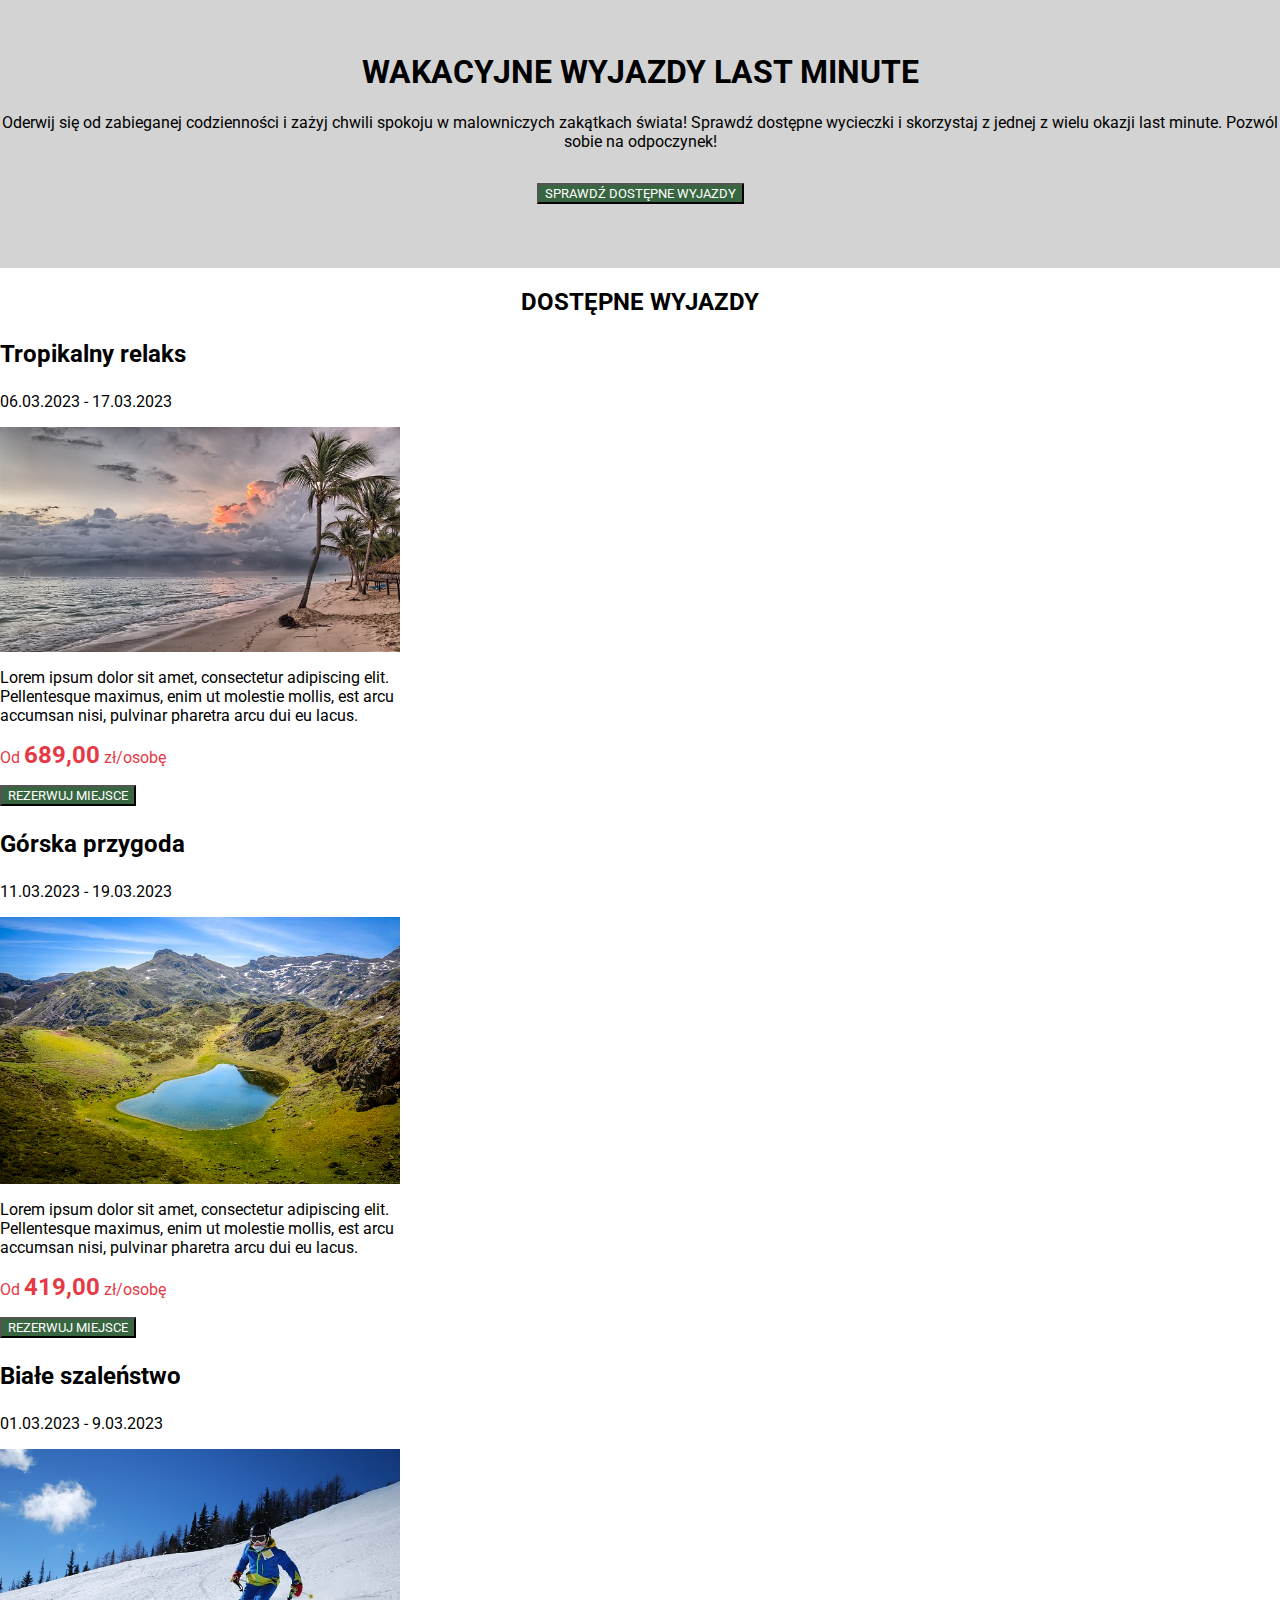
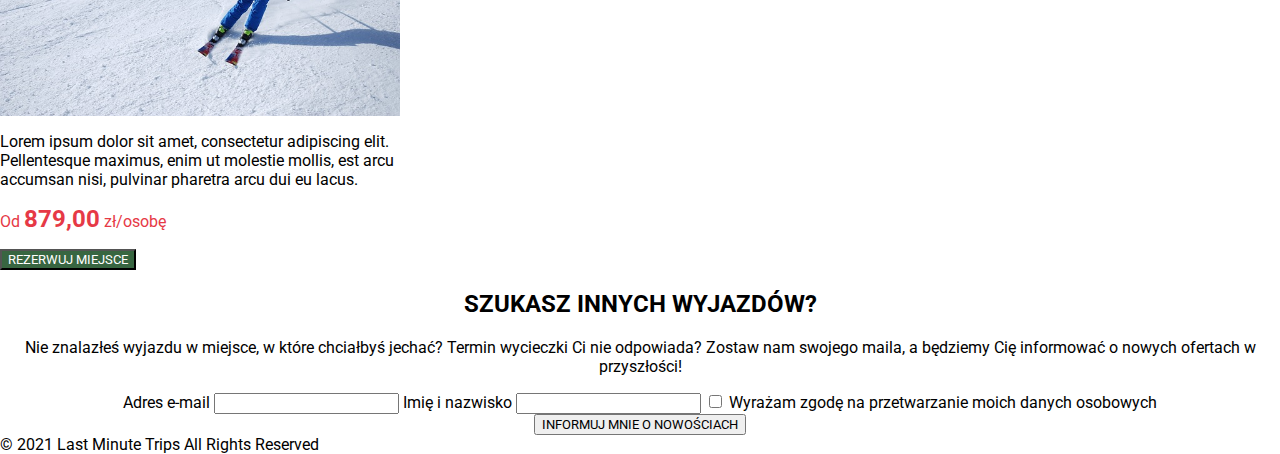
==== index.html @ 93f0ac4c "CSS 1" ====
<!DOCTYPE html>
<html lang="pl">
<head>
    <meta charset="UTF-8">
    <meta http-equiv="X-UA-Compatible" content="IE=edge">
    <meta name="viewport" content="width=device-width, initial-scale=1.0">
    <meta name="description" content="Odpocznij w przepięknym miejscu za okazyjną cenę! Sprawdź dostępne kierunki i wybierz coś dla siebie! Spiesz się, ilość miejsc ograniczona!">
    <meta name="author" content="Grzegorz Wojakowski">
    <meta name="keywords" content="Wakacje, Last minute, Okazja">
    <meta property="og:title" content="Wakacje last minute w okazyjnej cenie!">
    <meta property="og:description" content="Odpocznij w przepięknym miejscu za okazyjną cenę! Sprawdź dostępne kierunki i wybierz coś dla siebie! Spiesz się, ilość miejsc ograniczona!">
    <meta property="og:image" content="https://wirtuozikodu.pl/static/imgs/og-baner.png">
    <style>
        @import url('https://fonts.googleapis.com/css2?family=Roboto:ital,wght@0,100;0,300;0,400;0,500;0,700;1,100;1,300;1,400;1,500&display=swap');
    </style>
    <link rel="stylesheet" href="./style.css">
    <title>Wakacje last minute w okazyjnej cenie!</title>
</head>
<body>
    <header>
        <h1>WAKACYJNE WYJAZDY LAST MINUTE</h1>
        Oderwij się od zabieganej codzienności i zażyj chwili spokoju w malowniczych zakątkach świata! 
        Sprawdź dostępne wycieczki i skorzystaj z jednej z wielu okazji last minute. Pozwól sobie na odpoczynek!
        <br>
        <input type="button" value="SPRAWDŹ DOSTĘPNE WYJAZDY">
    </header>
    <main>
        <h2>DOSTĘPNE WYJAZDY</h2>
        <div class="karta">
            <h3>Tropikalny relaks</h3>
            <p>
                06.03.2023 - 17.03.2023
            </p>
            <img src="./beach-g8644fc7cd_640.jpg" alt="plaża">
            <p>
                Lorem ipsum dolor sit amet, consectetur adipiscing elit.
                Pellentesque maximus, enim ut molestie mollis, est arcu accumsan nisi, pulvinar pharetra arcu dui eu lacus. 
            </p>
            <p class="cena">
                Od <span>689,00</span> zł/osobę
            </p>
            <input type="button" value="REZERWUJ MIEJSCE">
        </div>
        <div class="karta">
            <h3>Górska przygoda</h3>
            <p>
                11.03.2023 - 19.03.2023
            </p>
            <img src="./lake-g63b9b0be0_640.jpg" alt="górskie jezioro">
            <p>
                Lorem ipsum dolor sit amet, consectetur adipiscing elit.
                Pellentesque maximus, enim ut molestie mollis, est arcu accumsan nisi, pulvinar pharetra arcu dui eu lacus. 
            </p>
            <p class="cena">
                Od <span>419,00</span> zł/osobę
            </p>
            <input type="button" value="REZERWUJ MIEJSCE">
        </div>
        <div class="karta">
            <h3>Białe szaleństwo</h3>
            <p>
                01.03.2023 - 9.03.2023
            </p>
            <img src="./snow-ge35ec3574_640.jpg" alt="narty">
            <p>
                Lorem ipsum dolor sit amet, consectetur adipiscing elit.
                Pellentesque maximus, enim ut molestie mollis, est arcu accumsan nisi, pulvinar pharetra arcu dui eu lacus.
            </p>
            <p class="cena">
                Od <span>879,00</span> zł/osobę
            </p>
            <input type="button" value="REZERWUJ MIEJSCE">
        </div>
    </main>
    <section>
        <h2>SZUKASZ INNYCH WYJAZDÓW?</h2>
        <p>
            Nie znalazłeś wyjazdu w miejsce, w które chciałbyś jechać? Termin wycieczki Ci nie odpowiada? 
            Zostaw nam swojego maila, a będziemy Cię informować o nowych ofertach w przyszłości!
        </p>
        <form action="#" method="post">
            <label for="mail">Adres e-mail</label>
            <input type="text" id="mail">
            <label for="name">Imię i nazwisko</label>
            <input type="text" id="name">
            <input type="checkbox" id="rodo">
            <label for="rodo">Wyrażam zgodę na przetwarzanie moich danych osobowych</label>
            <br>
            <input type="submit" value="INFORMUJ MNIE O NOWOŚCIACH">
        </form>
    </section>
    <footer>
        &#169; 2021 Last Minute Trips All Rights Reserved
    </footer>
</body>
</html>
---- style.css ----
/*
primary: #386641 
secondary: #e63946
*/
* {
    font-family: 'Roboto', sans-serif;
}

body {
    margin: 0;
}

body > * {
    box-sizing: border-box;
}

header {
    text-align: center;
    padding: 32px 0px;
    background-color: lightgrey;
}

header > input {
    margin: 32px 0px;
    background-color: #386641;
    color: white;
}

main {
    text-align: center;
}

.karta {
    width: 400px;
    text-align: start;
}

.karta > img {
    display: block;
    width: 100%;
}

.karta > h3 {
    font-size: 1.5em;
}

.karta > input {
    background-color: #386641;
    color: white;
}

.cena {
    color: #e63946;
}

.cena > span {
    font-size: 1.5em;
    font-weight: bold;
}

section {
    text-align: center;
}
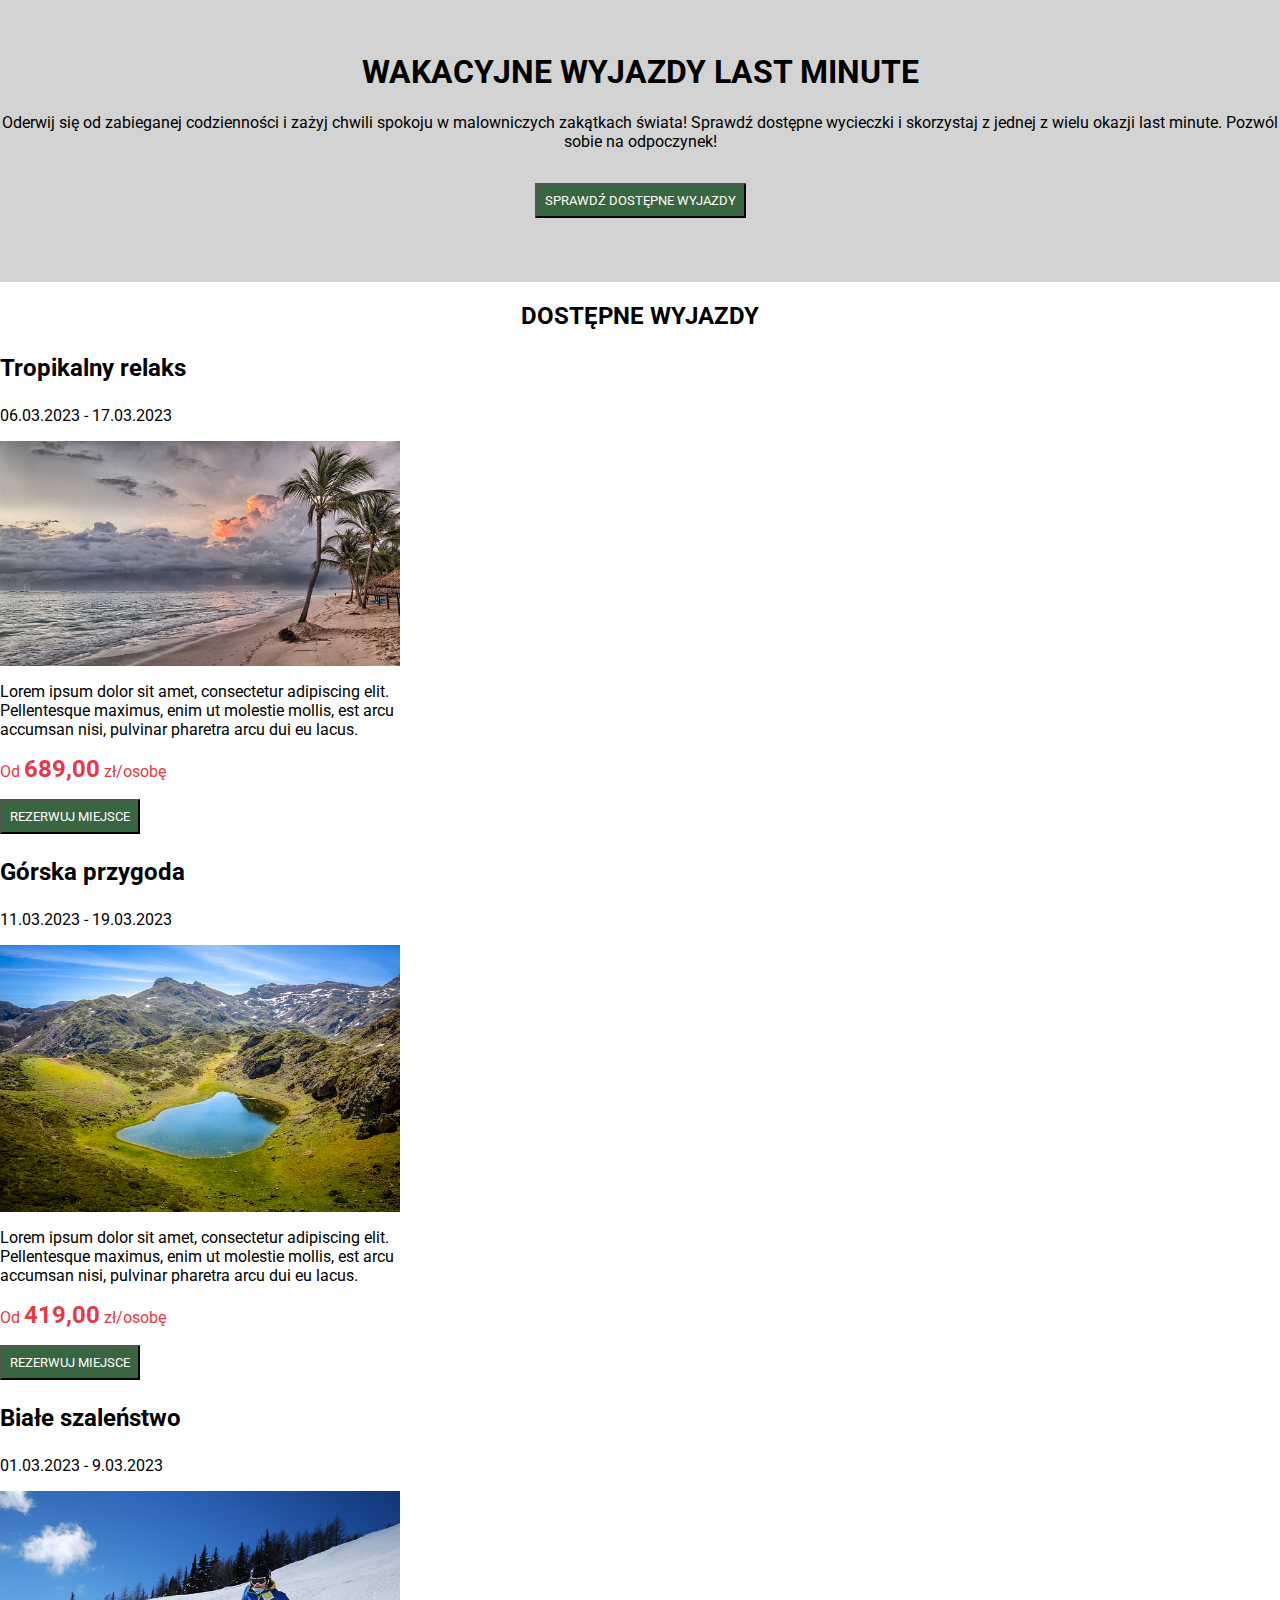
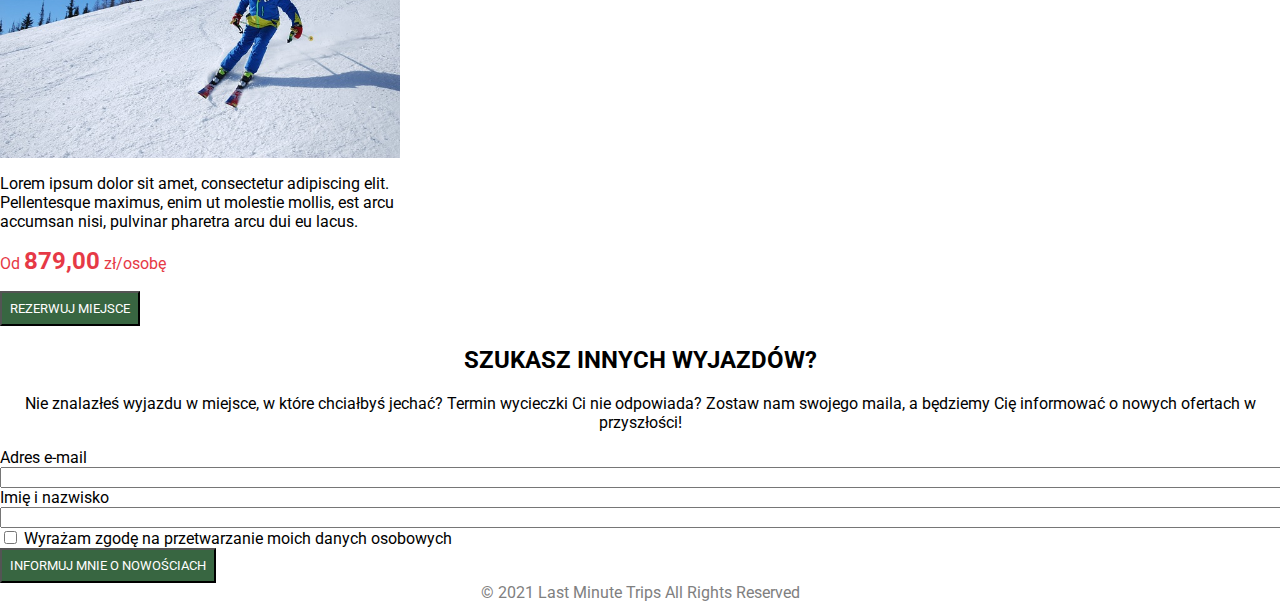
==== commit 9b04b31f: "CSS 2" ====
--- a/index.html
+++ b/index.html
@@ -86,7 +86,7 @@
             <input type="checkbox" id="rodo">
             <label for="rodo">Wyrażam zgodę na przetwarzanie moich danych osobowych</label>
             <br>
-            <input type="submit" value="INFORMUJ MNIE O NOWOŚCIACH">
+            <input type="button" value="INFORMUJ MNIE O NOWOŚCIACH">
         </form>
     </section>
     <footer>
--- a/style.css
+++ b/style.css
@@ -24,15 +24,15 @@
     margin: 32px 0px;
     background-color: #386641;
     color: white;
+    padding: 8px;
 }
 
-main {
+main > h2 {
     text-align: center;
 }
 
 .karta {
     width: 400px;
-    text-align: start;
 }
 
 .karta > img {
@@ -47,6 +47,7 @@
 .karta > input {
     background-color: #386641;
     color: white;
+    padding: 8px;
 }
 
 .cena {
@@ -58,6 +59,21 @@
     font-weight: bold;
 }
 
-section {
+section > h2, section > p {
     text-align: center;
+}
+
+section > form > input[type=text] {
+    width: 100%;
+}
+
+section > form > input[type=button] {
+    background-color: #386641;
+    color: white;
+    padding: 8px;
+}
+
+footer {
+    text-align: center;
+    color: grey;
 }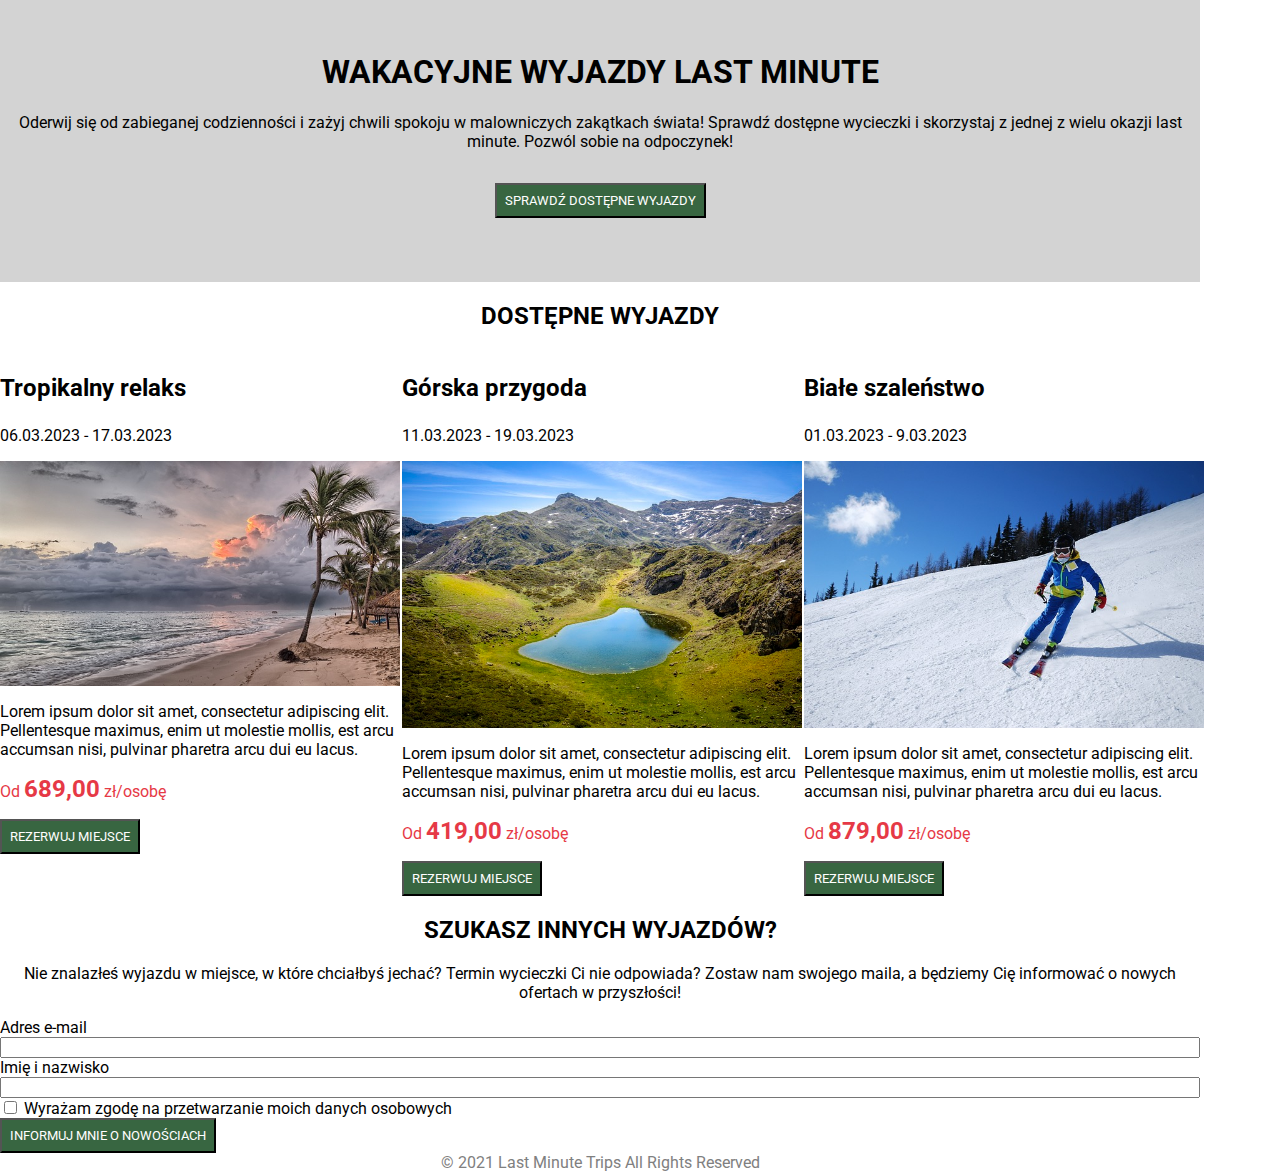
==== commit d2c03aa5: "Flex, wrapper, RWD" ====
--- a/index.html
+++ b/index.html
@@ -17,80 +17,96 @@
     <title>Wakacje last minute w okazyjnej cenie!</title>
 </head>
 <body>
-    <header>
-        <h1>WAKACYJNE WYJAZDY LAST MINUTE</h1>
-        Oderwij się od zabieganej codzienności i zażyj chwili spokoju w malowniczych zakątkach świata! 
-        Sprawdź dostępne wycieczki i skorzystaj z jednej z wielu okazji last minute. Pozwól sobie na odpoczynek!
-        <br>
-        <input type="button" value="SPRAWDŹ DOSTĘPNE WYJAZDY">
-    </header>
-    <main>
-        <h2>DOSTĘPNE WYJAZDY</h2>
-        <div class="karta">
-            <h3>Tropikalny relaks</h3>
-            <p>
-                06.03.2023 - 17.03.2023
-            </p>
-            <img src="./beach-g8644fc7cd_640.jpg" alt="plaża">
-            <p>
-                Lorem ipsum dolor sit amet, consectetur adipiscing elit.
-                Pellentesque maximus, enim ut molestie mollis, est arcu accumsan nisi, pulvinar pharetra arcu dui eu lacus. 
-            </p>
-            <p class="cena">
-                Od <span>689,00</span> zł/osobę
-            </p>
-            <input type="button" value="REZERWUJ MIEJSCE">
+    <div class="wrapper">
+        <header>
+            <h1>WAKACYJNE WYJAZDY LAST MINUTE</h1>
+            Oderwij się od zabieganej codzienności i zażyj chwili spokoju w malowniczych zakątkach świata! 
+            Sprawdź dostępne wycieczki i skorzystaj z jednej z wielu okazji last minute. Pozwól sobie na odpoczynek!
+            <br>
+            <input type="button" value="SPRAWDŹ DOSTĘPNE WYJAZDY">
+        </header>
+    </div>
+    <div class="wrapper">
+        <div class="wyjazdy">
+            <h2>DOSTĘPNE WYJAZDY</h2>
+            <div class="flexbox">
+                <div class="column">
+                    <div class="karta">
+                        <h3>Tropikalny relaks</h3>
+                        <p>
+                            06.03.2023 - 17.03.2023
+                        </p>
+                        <img src="./beach-g8644fc7cd_640.jpg" alt="plaża">
+                        <p>
+                            Lorem ipsum dolor sit amet, consectetur adipiscing elit.
+                            Pellentesque maximus, enim ut molestie mollis, est arcu accumsan nisi, pulvinar pharetra arcu dui eu lacus. 
+                        </p>
+                        <p class="cena">
+                            Od <span>689,00</span> zł/osobę
+                        </p>
+                        <input type="button" value="REZERWUJ MIEJSCE">
+                    </div>
+                </div>
+                <div class="column">
+                    <div class="karta">
+                        <h3>Górska przygoda</h3>
+                        <p>
+                            11.03.2023 - 19.03.2023
+                        </p>
+                        <img src="./lake-g63b9b0be0_640.jpg" alt="górskie jezioro">
+                        <p>
+                            Lorem ipsum dolor sit amet, consectetur adipiscing elit.
+                            Pellentesque maximus, enim ut molestie mollis, est arcu accumsan nisi, pulvinar pharetra arcu dui eu lacus. 
+                        </p>
+                        <p class="cena">
+                            Od <span>419,00</span> zł/osobę
+                        </p>
+                        <input type="button" value="REZERWUJ MIEJSCE">
+                    </div>
+                </div>
+                <div class="column">
+                    <div class="karta">
+                        <h3>Białe szaleństwo</h3>
+                        <p>
+                            01.03.2023 - 9.03.2023
+                        </p>
+                        <img src="./snow-ge35ec3574_640.jpg" alt="narty">
+                        <p>
+                            Lorem ipsum dolor sit amet, consectetur adipiscing elit.
+                            Pellentesque maximus, enim ut molestie mollis, est arcu accumsan nisi, pulvinar pharetra arcu dui eu lacus.
+                        </p>
+                        <p class="cena">
+                            Od <span>879,00</span> zł/osobę
+                        </p>
+                        <input type="button" value="REZERWUJ MIEJSCE">
+                    </div>
+                </div>
+            </div>   
         </div>
-        <div class="karta">
-            <h3>Górska przygoda</h3>
-            <p>
-                11.03.2023 - 19.03.2023
-            </p>
-            <img src="./lake-g63b9b0be0_640.jpg" alt="górskie jezioro">
-            <p>
-                Lorem ipsum dolor sit amet, consectetur adipiscing elit.
-                Pellentesque maximus, enim ut molestie mollis, est arcu accumsan nisi, pulvinar pharetra arcu dui eu lacus. 
-            </p>
-            <p class="cena">
-                Od <span>419,00</span> zł/osobę
-            </p>
-            <input type="button" value="REZERWUJ MIEJSCE">
+    </div>
+        <div class="wrapper">
+            <div class="mail-list">
+                <h2>SZUKASZ INNYCH WYJAZDÓW?</h2>
+                <p>
+                    Nie znalazłeś wyjazdu w miejsce, w które chciałbyś jechać? Termin wycieczki Ci nie odpowiada? 
+                    Zostaw nam swojego maila, a będziemy Cię informować o nowych ofertach w przyszłości!
+                </p>
+                <form action="#" method="post">
+                    <label for="mail">Adres e-mail</label>
+                    <input type="text" id="mail">
+                    <label for="name">Imię i nazwisko</label>
+                    <input type="text" id="name">
+                    <input type="checkbox" id="rodo">
+                    <label for="rodo">Wyrażam zgodę na przetwarzanie moich danych osobowych</label>
+                    <br>
+                    <input type="button" value="INFORMUJ MNIE O NOWOŚCIACH">
+                </form>
+            </div>
         </div>
-        <div class="karta">
-            <h3>Białe szaleństwo</h3>
-            <p>
-                01.03.2023 - 9.03.2023
-            </p>
-            <img src="./snow-ge35ec3574_640.jpg" alt="narty">
-            <p>
-                Lorem ipsum dolor sit amet, consectetur adipiscing elit.
-                Pellentesque maximus, enim ut molestie mollis, est arcu accumsan nisi, pulvinar pharetra arcu dui eu lacus.
-            </p>
-            <p class="cena">
-                Od <span>879,00</span> zł/osobę
-            </p>
-            <input type="button" value="REZERWUJ MIEJSCE">
+    <footer>
+        <div class="wrapper">
+            &#169; 2021 Last Minute Trips All Rights Reserved
         </div>
-    </main>
-    <section>
-        <h2>SZUKASZ INNYCH WYJAZDÓW?</h2>
-        <p>
-            Nie znalazłeś wyjazdu w miejsce, w które chciałbyś jechać? Termin wycieczki Ci nie odpowiada? 
-            Zostaw nam swojego maila, a będziemy Cię informować o nowych ofertach w przyszłości!
-        </p>
-        <form action="#" method="post">
-            <label for="mail">Adres e-mail</label>
-            <input type="text" id="mail">
-            <label for="name">Imię i nazwisko</label>
-            <input type="text" id="name">
-            <input type="checkbox" id="rodo">
-            <label for="rodo">Wyrażam zgodę na przetwarzanie moich danych osobowych</label>
-            <br>
-            <input type="button" value="INFORMUJ MNIE O NOWOŚCIACH">
-        </form>
-    </section>
-    <footer>
-        &#169; 2021 Last Minute Trips All Rights Reserved
     </footer>
 </body>
 </html>--- a/style.css
+++ b/style.css
@@ -8,9 +8,11 @@
 
 body {
     margin: 0;
+    padding: 0;
+    min-height: 100vh;
 }
 
-body > * {
+body * {
     box-sizing: border-box;
 }
 
@@ -20,14 +22,29 @@
     background-color: lightgrey;
 }
 
-header > input {
+header input {
     margin: 32px 0px;
     background-color: #386641;
     color: white;
     padding: 8px;
 }
 
-main > h2 {
+.wrapper {
+    max-width: 1200px;
+    margin: 0, auto;
+}
+
+.flexbox {
+    display: flex;
+    flex-wrap: wrap;
+    justify-content: space-between;
+}
+
+.column {
+    max-width: 33%;
+}
+
+.wyjazdy h2 {
     text-align: center;
 }
 
@@ -35,16 +52,16 @@
     width: 400px;
 }
 
-.karta > img {
+.karta img {
     display: block;
     width: 100%;
 }
 
-.karta > h3 {
+.karta h3 {
     font-size: 1.5em;
 }
 
-.karta > input {
+.karta input {
     background-color: #386641;
     color: white;
     padding: 8px;
@@ -54,20 +71,20 @@
     color: #e63946;
 }
 
-.cena > span {
+.cena span {
     font-size: 1.5em;
     font-weight: bold;
 }
 
-section > h2, section > p {
+.mail-list h2, .mail-list p {
     text-align: center;
 }
 
-section > form > input[type=text] {
+form input[type=text] {
     width: 100%;
 }
 
-section > form > input[type=button] {
+form input[type=button] {
     background-color: #386641;
     color: white;
     padding: 8px;
@@ -76,4 +93,11 @@
 footer {
     text-align: center;
     color: grey;
+}
+
+@media screen and (max-width: 650px) {
+
+    .column {
+        max-width: 100%;
+    }
 }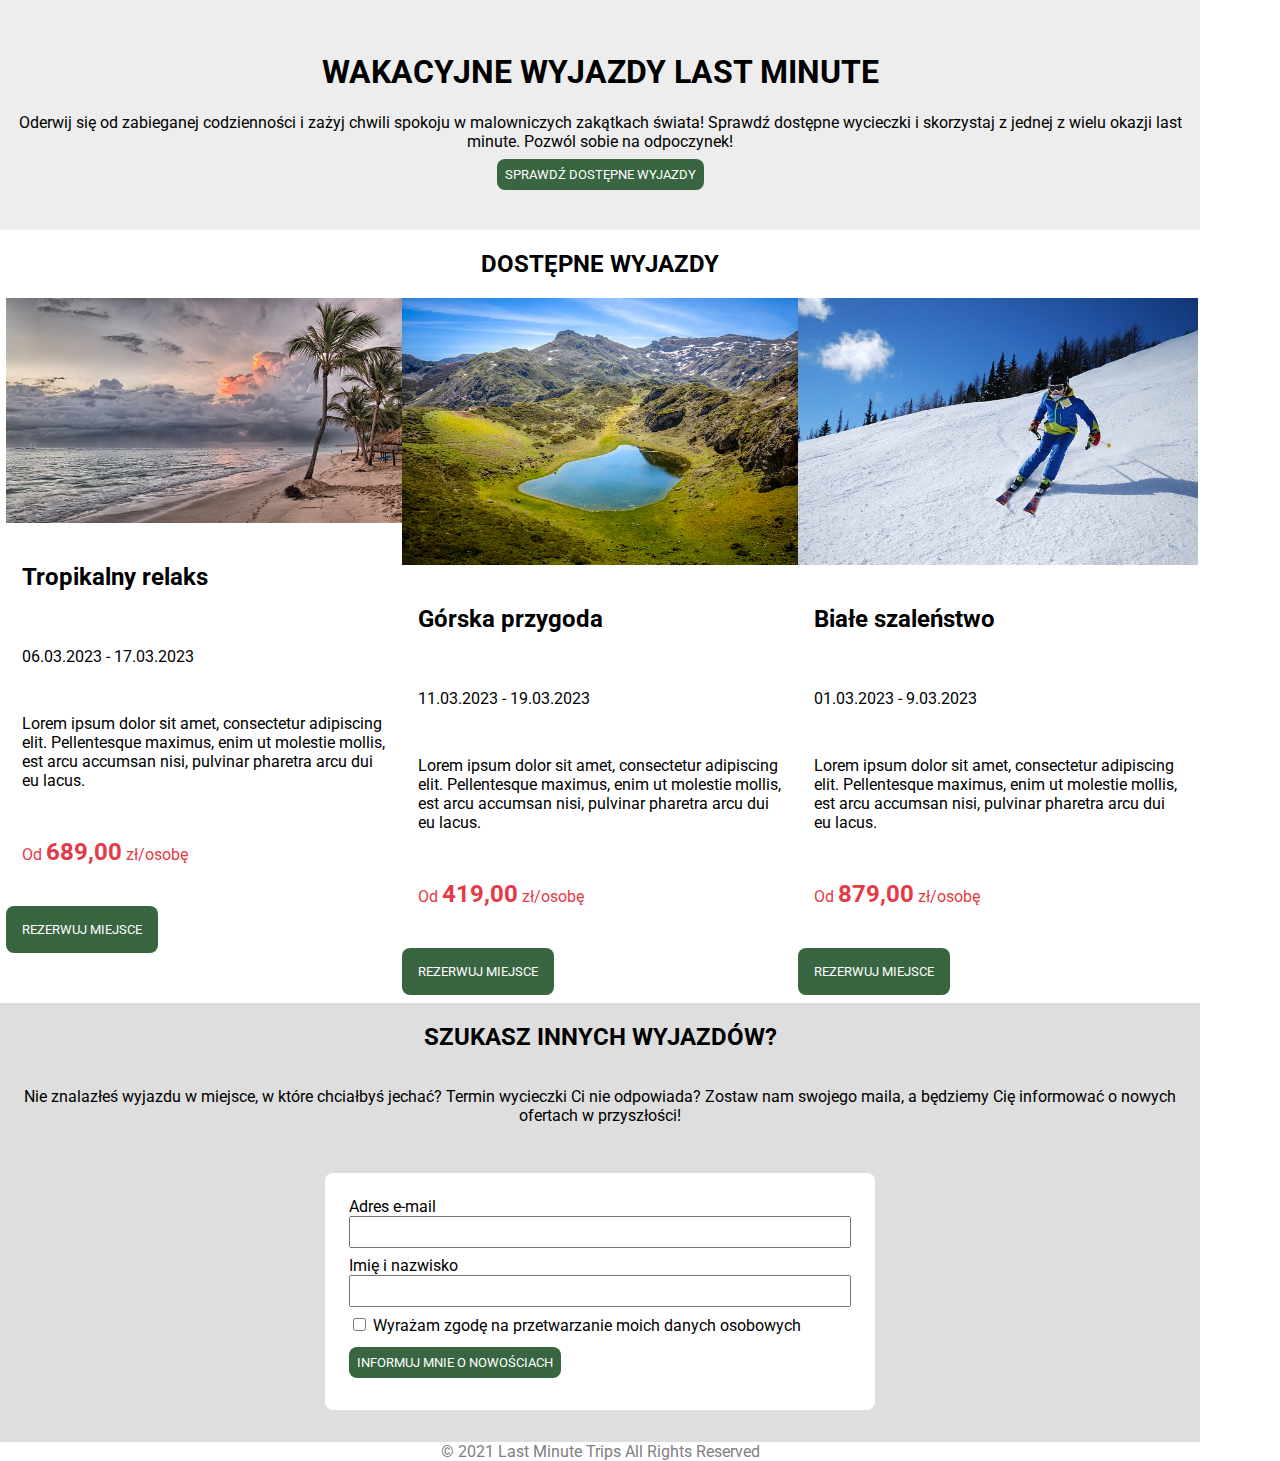
==== commit 864e492f: "Help" ====
--- a/index.html
+++ b/index.html
@@ -10,9 +10,6 @@
     <meta property="og:title" content="Wakacje last minute w okazyjnej cenie!">
     <meta property="og:description" content="Odpocznij w przepięknym miejscu za okazyjną cenę! Sprawdź dostępne kierunki i wybierz coś dla siebie! Spiesz się, ilość miejsc ograniczona!">
     <meta property="og:image" content="https://wirtuozikodu.pl/static/imgs/og-baner.png">
-    <style>
-        @import url('https://fonts.googleapis.com/css2?family=Roboto:ital,wght@0,100;0,300;0,400;0,500;0,700;1,100;1,300;1,400;1,500&display=swap');
-    </style>
     <link rel="stylesheet" href="./style.css">
     <title>Wakacje last minute w okazyjnej cenie!</title>
 </head>
@@ -32,11 +29,11 @@
             <div class="flexbox">
                 <div class="column">
                     <div class="karta">
+                        <img src="./beach-g8644fc7cd_640.jpg" alt="plaża">
                         <h3>Tropikalny relaks</h3>
                         <p>
                             06.03.2023 - 17.03.2023
                         </p>
-                        <img src="./beach-g8644fc7cd_640.jpg" alt="plaża">
                         <p>
                             Lorem ipsum dolor sit amet, consectetur adipiscing elit.
                             Pellentesque maximus, enim ut molestie mollis, est arcu accumsan nisi, pulvinar pharetra arcu dui eu lacus. 
@@ -49,11 +46,11 @@
                 </div>
                 <div class="column">
                     <div class="karta">
+                        <img src="./lake-g63b9b0be0_640.jpg" alt="górskie jezioro">
                         <h3>Górska przygoda</h3>
                         <p>
                             11.03.2023 - 19.03.2023
                         </p>
-                        <img src="./lake-g63b9b0be0_640.jpg" alt="górskie jezioro">
                         <p>
                             Lorem ipsum dolor sit amet, consectetur adipiscing elit.
                             Pellentesque maximus, enim ut molestie mollis, est arcu accumsan nisi, pulvinar pharetra arcu dui eu lacus. 
@@ -66,11 +63,11 @@
                 </div>
                 <div class="column">
                     <div class="karta">
+                        <img src="./snow-ge35ec3574_640.jpg" alt="narty">
                         <h3>Białe szaleństwo</h3>
                         <p>
                             01.03.2023 - 9.03.2023
                         </p>
-                        <img src="./snow-ge35ec3574_640.jpg" alt="narty">
                         <p>
                             Lorem ipsum dolor sit amet, consectetur adipiscing elit.
                             Pellentesque maximus, enim ut molestie mollis, est arcu accumsan nisi, pulvinar pharetra arcu dui eu lacus.
--- a/style.css
+++ b/style.css
@@ -2,6 +2,8 @@
 primary: #386641 
 secondary: #e63946
 */
+@import url('https://fonts.googleapis.com/css2?family=Roboto:ital,wght@0,100;0,300;0,400;0,500;0,700;1,100;1,300;1,400;1,500&display=swap');
+
 * {
     font-family: 'Roboto', sans-serif;
 }
@@ -19,7 +21,7 @@
 header {
     text-align: center;
     padding: 32px 0px;
-    background-color: lightgrey;
+    background-color: #ededed;
 }
 
 header input {
@@ -27,6 +29,18 @@
     background-color: #386641;
     color: white;
     padding: 8px;
+}
+
+form {
+    max-width: 550px;
+    background-color: white;
+    padding: 24px;
+    margin: 32px;
+    border-radius: 8px;
+}
+
+label {
+    user-select: none;
 }
 
 .wrapper {
@@ -37,7 +51,7 @@
 .flexbox {
     display: flex;
     flex-wrap: wrap;
-    justify-content: space-between;
+    justify-content: center;
 }
 
 .column {
@@ -50,6 +64,20 @@
 
 .karta {
     width: 400px;
+    border-radius: 8px;
+    box-sizing: border-box;
+    box-shadow: 4px #dedede;
+}
+
+.mail-list {
+    background-color: #dedede;
+    display: flex;
+    flex-flow: column nowrap;
+    align-items: center;
+}
+
+.karta p, .karta h3, .karta input[type="button"] {
+    padding: 16px;
 }
 
 .karta img {
@@ -80,14 +108,29 @@
     text-align: center;
 }
 
+form input {
+    margin-bottom: 8px;
+}
+
 form input[type=text] {
     width: 100%;
+    height: 32px;
+    font-family: 'Roboto', sans-serif;
+    font-size: 1em;
+    padding: 4px;
 }
 
-form input[type=button] {
+input[type=button] {
     background-color: #386641;
+    border: none;
+    border-radius: 8px;
     color: white;
     padding: 8px;
+    margin: 8px 0;
+}
+
+input[type=button]:hover {
+    cursor: pointer;
 }
 
 footer {
@@ -96,7 +139,6 @@
 }
 
 @media screen and (max-width: 650px) {
-
     .column {
         max-width: 100%;
     }
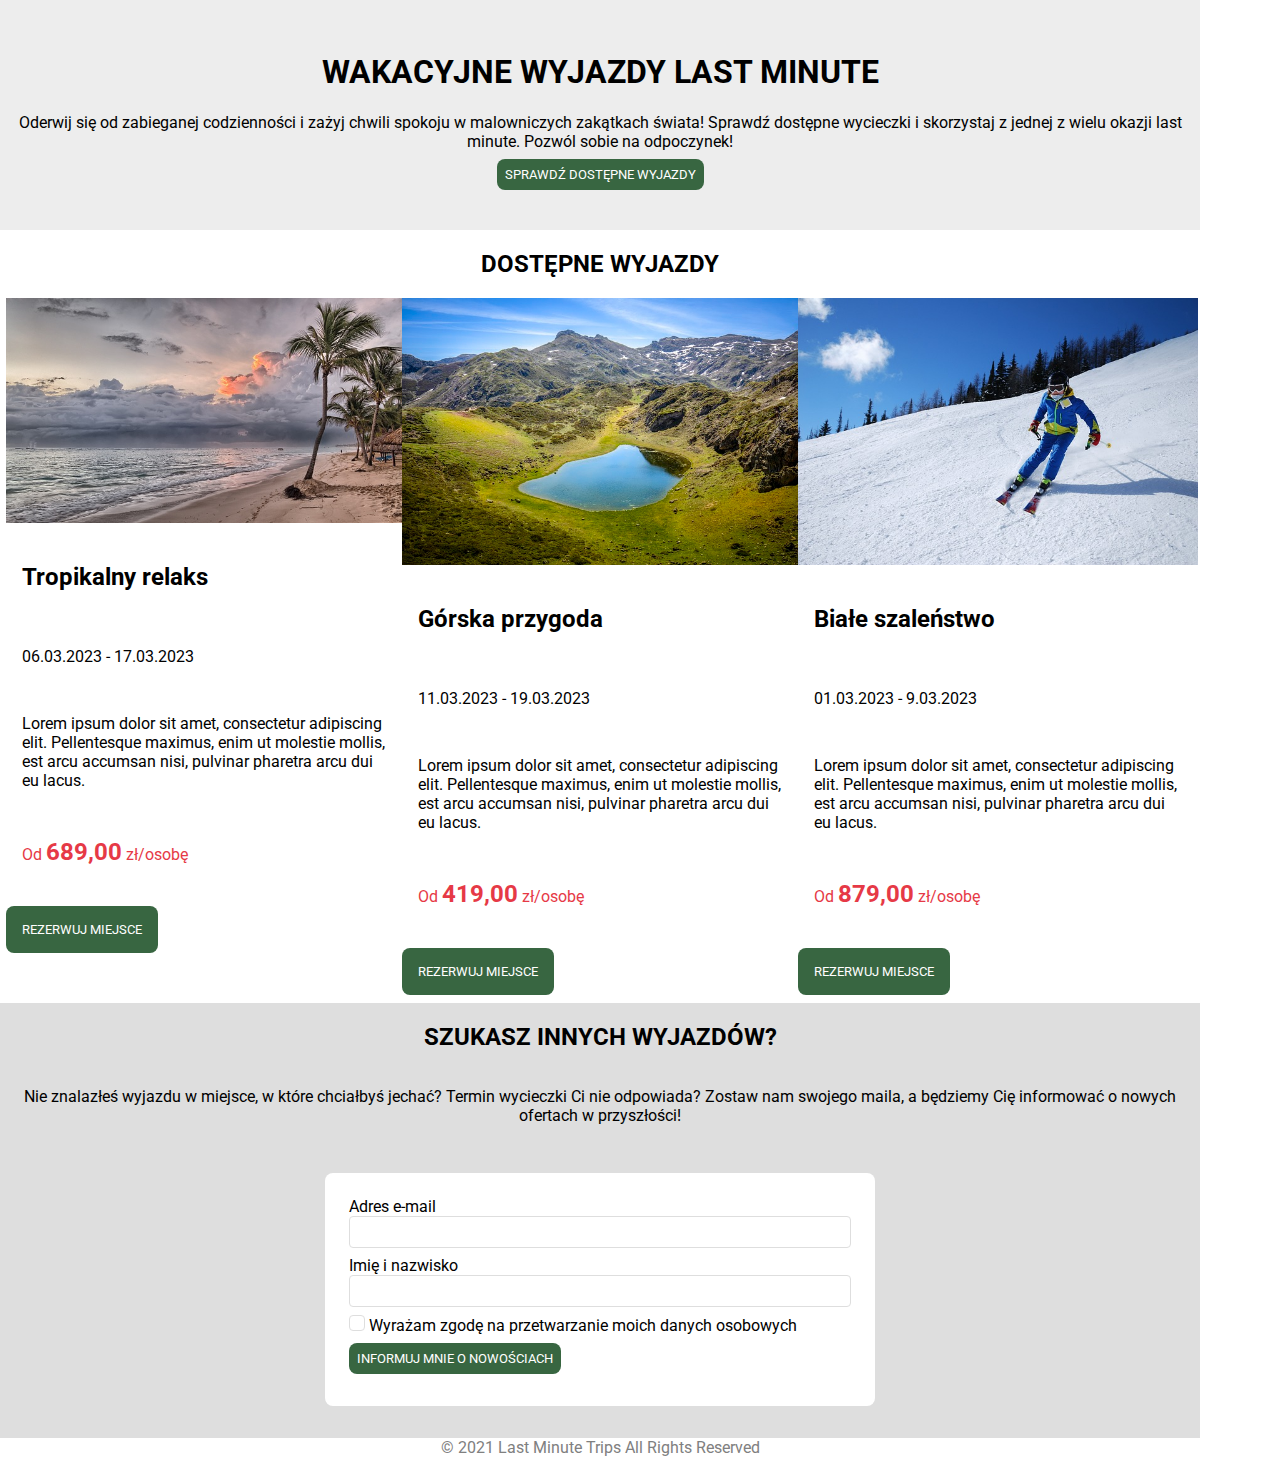
==== commit 11cbf9ef: "Dodany checkbox" ====
--- a/index.html
+++ b/index.html
@@ -93,8 +93,13 @@
                     <input type="text" id="mail">
                     <label for="name">Imię i nazwisko</label>
                     <input type="text" id="name">
-                    <input type="checkbox" id="rodo">
-                    <label for="rodo">Wyrażam zgodę na przetwarzanie moich danych osobowych</label>
+                    <label class="custom-checkbox" for="rodo">
+                        <input type="checkbox" id="rodo">
+                        <span class="custom-checkbox__button">
+                            <span class="custom-checkbox__clip"></span>
+                        </span>
+                        Wyrażam zgodę na przetwarzanie moich danych osobowych
+                    </label>
                     <br>
                     <input type="button" value="INFORMUJ MNIE O NOWOŚCIACH">
                 </form>
--- a/style.css
+++ b/style.css
@@ -3,6 +3,7 @@
 secondary: #e63946
 */
 @import url('https://fonts.googleapis.com/css2?family=Roboto:ital,wght@0,100;0,300;0,400;0,500;0,700;1,100;1,300;1,400;1,500&display=swap');
+@import url(./checkbox1/style.css);
 
 * {
     font-family: 'Roboto', sans-serif;
@@ -118,6 +119,12 @@
     font-family: 'Roboto', sans-serif;
     font-size: 1em;
     padding: 4px;
+    border: 1px solid #dedede;
+    border-radius: 4px;
+}
+
+form input[type=text]:focus {
+    border: 1px solid grey;
 }
 
 input[type=button] {
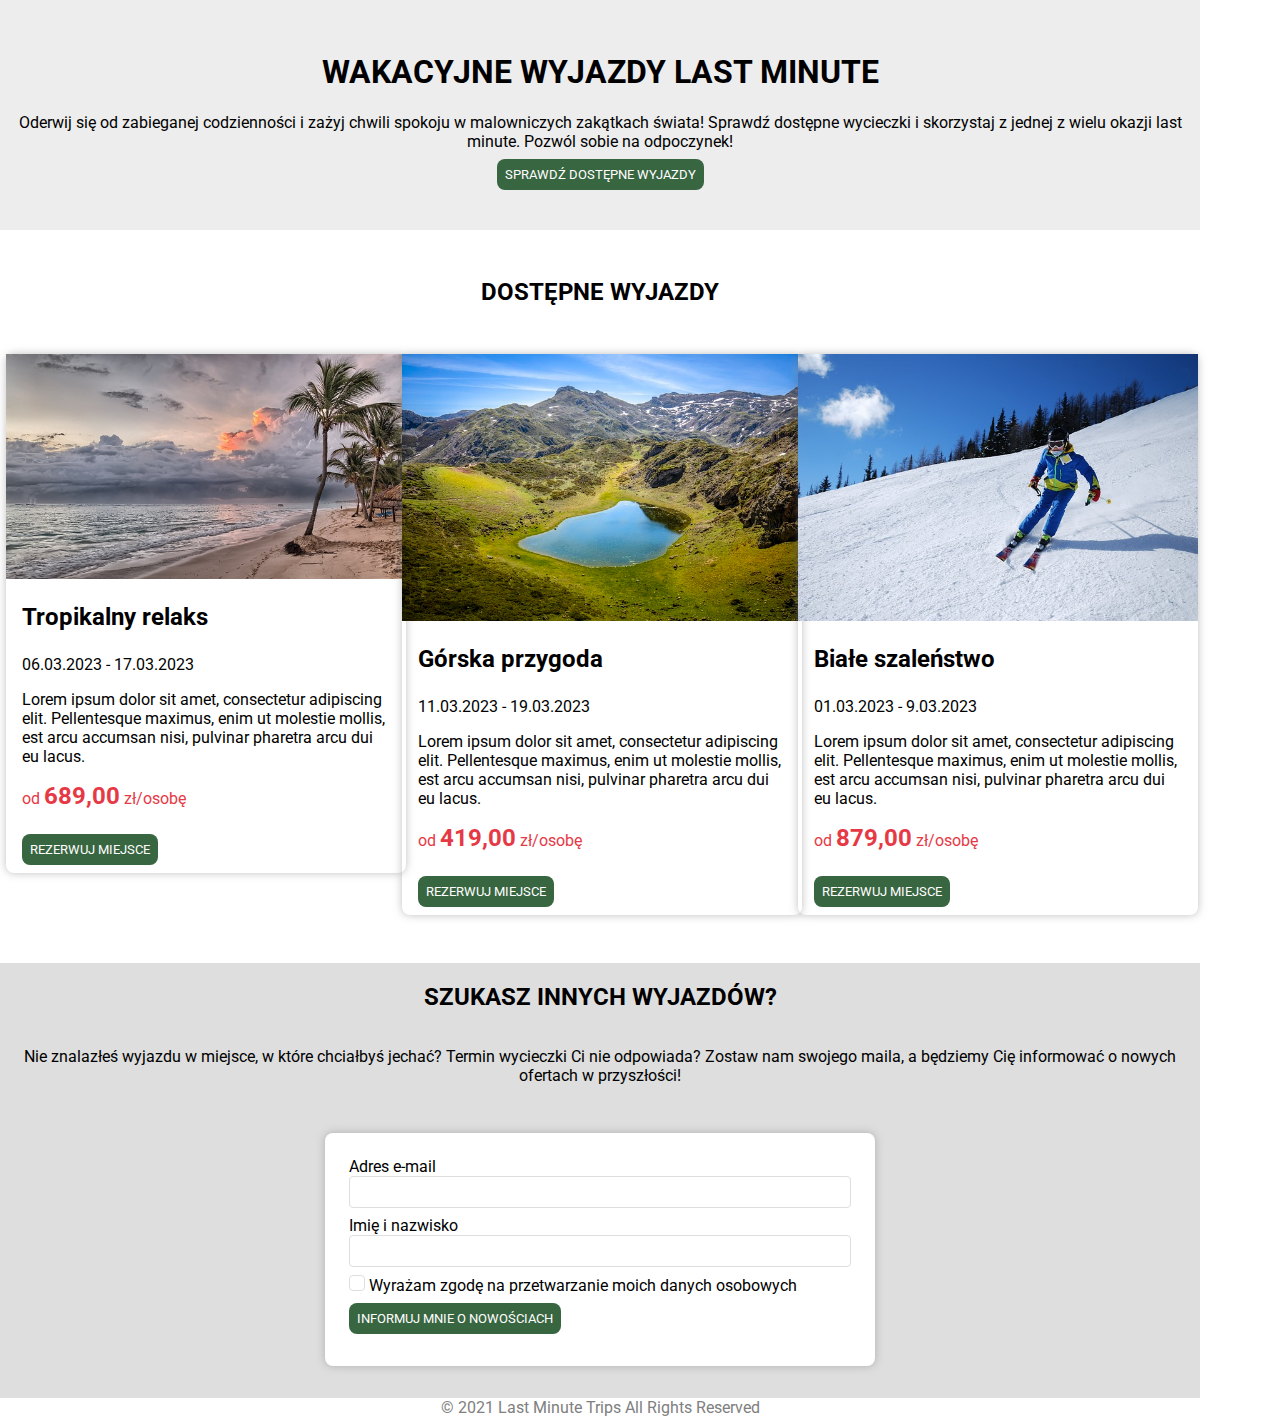
==== commit cc0f6d99: "Karty do zrobienia" ====
--- a/index.html
+++ b/index.html
@@ -30,52 +30,58 @@
                 <div class="column">
                     <div class="karta">
                         <img src="./beach-g8644fc7cd_640.jpg" alt="plaża">
-                        <h3>Tropikalny relaks</h3>
-                        <p>
-                            06.03.2023 - 17.03.2023
-                        </p>
-                        <p>
-                            Lorem ipsum dolor sit amet, consectetur adipiscing elit.
-                            Pellentesque maximus, enim ut molestie mollis, est arcu accumsan nisi, pulvinar pharetra arcu dui eu lacus. 
-                        </p>
-                        <p class="cena">
-                            Od <span>689,00</span> zł/osobę
-                        </p>
-                        <input type="button" value="REZERWUJ MIEJSCE">
+                        <div class="content">
+                            <h3>Tropikalny relaks</h3>
+                            <p>
+                                06.03.2023 - 17.03.2023
+                            </p>
+                            <p>
+                                Lorem ipsum dolor sit amet, consectetur adipiscing elit.
+                                Pellentesque maximus, enim ut molestie mollis, est arcu accumsan nisi, pulvinar pharetra arcu dui eu lacus. 
+                            </p>
+                            <p class="cena">
+                                od <span>689,00</span> zł/osobę
+                            </p>
+                            <input type="button" value="REZERWUJ MIEJSCE">
+                        </div>
                     </div>
                 </div>
                 <div class="column">
                     <div class="karta">
                         <img src="./lake-g63b9b0be0_640.jpg" alt="górskie jezioro">
-                        <h3>Górska przygoda</h3>
-                        <p>
-                            11.03.2023 - 19.03.2023
-                        </p>
-                        <p>
-                            Lorem ipsum dolor sit amet, consectetur adipiscing elit.
-                            Pellentesque maximus, enim ut molestie mollis, est arcu accumsan nisi, pulvinar pharetra arcu dui eu lacus. 
-                        </p>
-                        <p class="cena">
-                            Od <span>419,00</span> zł/osobę
-                        </p>
-                        <input type="button" value="REZERWUJ MIEJSCE">
+                        <div class="content">
+                            <h3>Górska przygoda</h3>
+                            <p>
+                                11.03.2023 - 19.03.2023
+                            </p>
+                            <p>
+                                Lorem ipsum dolor sit amet, consectetur adipiscing elit.
+                                Pellentesque maximus, enim ut molestie mollis, est arcu accumsan nisi, pulvinar pharetra arcu dui eu lacus. 
+                            </p>
+                            <p class="cena">
+                                od <span>419,00</span> zł/osobę
+                            </p>
+                            <input type="button" value="REZERWUJ MIEJSCE">
+                        </div>
                     </div>
                 </div>
                 <div class="column">
                     <div class="karta">
                         <img src="./snow-ge35ec3574_640.jpg" alt="narty">
-                        <h3>Białe szaleństwo</h3>
-                        <p>
-                            01.03.2023 - 9.03.2023
-                        </p>
-                        <p>
-                            Lorem ipsum dolor sit amet, consectetur adipiscing elit.
-                            Pellentesque maximus, enim ut molestie mollis, est arcu accumsan nisi, pulvinar pharetra arcu dui eu lacus.
-                        </p>
-                        <p class="cena">
-                            Od <span>879,00</span> zł/osobę
-                        </p>
-                        <input type="button" value="REZERWUJ MIEJSCE">
+                        <div class="content">
+                            <h3>Białe szaleństwo</h3>
+                            <p>
+                                01.03.2023 - 9.03.2023
+                            </p>
+                            <p>
+                                Lorem ipsum dolor sit amet, consectetur adipiscing elit.
+                                Pellentesque maximus, enim ut molestie mollis, est arcu accumsan nisi, pulvinar pharetra arcu dui eu lacus.
+                            </p>
+                            <p class="cena">
+                                od <span>879,00</span> zł/osobę
+                            </p>
+                            <input type="button" value="REZERWUJ MIEJSCE">
+                        </div>
                     </div>
                 </div>
             </div>   
--- a/style.css
+++ b/style.css
@@ -38,6 +38,7 @@
     padding: 24px;
     margin: 32px;
     border-radius: 8px;
+    box-shadow: 0 0 8px rgba(128, 128, 128, 0.5);
 }
 
 label {
@@ -59,15 +60,20 @@
     max-width: 33%;
 }
 
+.wyjazdy {
+    margin: 48px auto;
+}
+
 .wyjazdy h2 {
     text-align: center;
+    margin-bottom: 48px;
 }
 
 .karta {
+    box-sizing: border-box;
     width: 400px;
     border-radius: 8px;
-    box-sizing: border-box;
-    box-shadow: 4px #dedede;
+    box-shadow: 0 0 8px rgba(128, 128, 128, 0.5);
 }
 
 .mail-list {
@@ -77,8 +83,8 @@
     align-items: center;
 }
 
-.karta p, .karta h3, .karta input[type="button"] {
-    padding: 16px;
+.content {
+    padding: 0 16px;
 }
 
 .karta img {
@@ -113,7 +119,7 @@
     margin-bottom: 8px;
 }
 
-form input[type=text] {
+form input[type="text"] {
     width: 100%;
     height: 32px;
     font-family: 'Roboto', sans-serif;
@@ -123,20 +129,20 @@
     border-radius: 4px;
 }
 
-form input[type=text]:focus {
-    border: 1px solid grey;
+form input[type="text"]:hover {
+    border: solid 1px grey;
 }
 
-input[type=button] {
+input[type="button"] {
     background-color: #386641;
     border: none;
     border-radius: 8px;
     color: white;
     padding: 8px;
-    margin: 8px 0;
+    margin: 8px auto;
 }
 
-input[type=button]:hover {
+input[type="button"]:hover {
     cursor: pointer;
 }
 
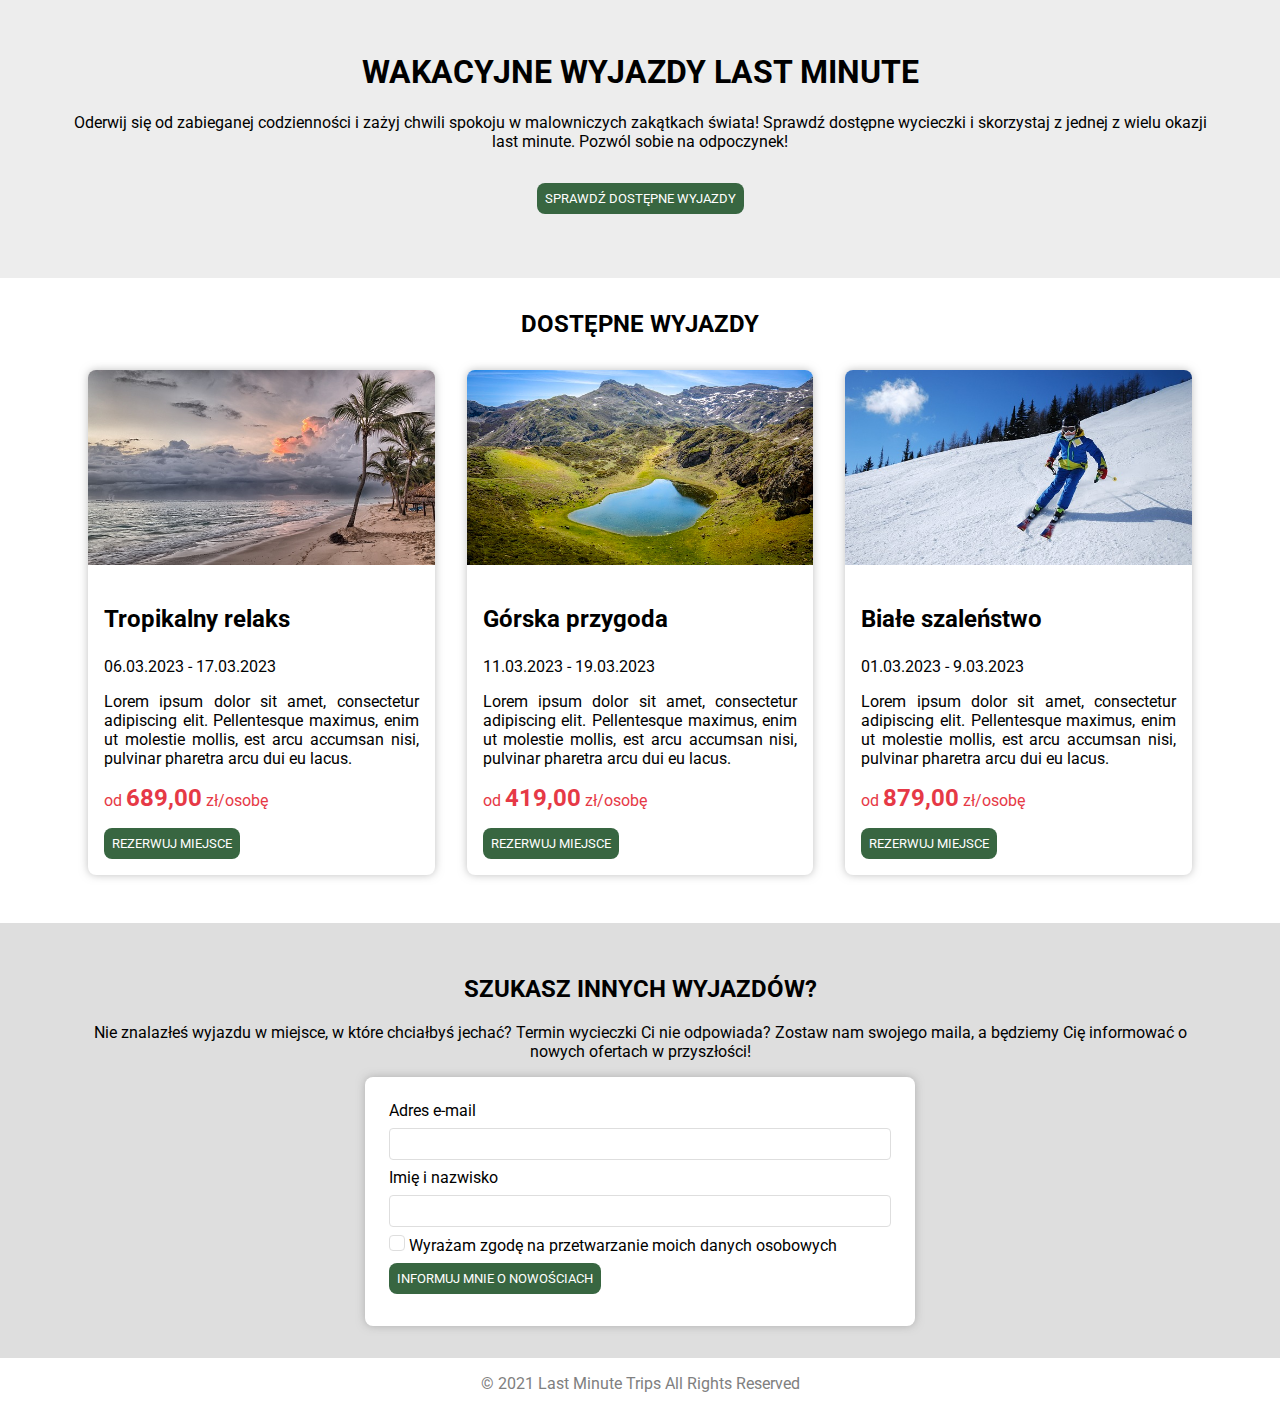
==== commit ffe3e3e6: "Poprawione style" ====
--- a/index.html
+++ b/index.html
@@ -14,22 +14,24 @@
     <title>Wakacje last minute w okazyjnej cenie!</title>
 </head>
 <body>
-    <div class="wrapper">
-        <header>
+    <header>
+        <div class="wrapper">
             <h1>WAKACYJNE WYJAZDY LAST MINUTE</h1>
             Oderwij się od zabieganej codzienności i zażyj chwili spokoju w malowniczych zakątkach świata! 
             Sprawdź dostępne wycieczki i skorzystaj z jednej z wielu okazji last minute. Pozwól sobie na odpoczynek!
             <br>
             <input type="button" value="SPRAWDŹ DOSTĘPNE WYJAZDY">
-        </header>
-    </div>
-    <div class="wrapper">
-        <div class="wyjazdy">
+        </div>
+    </header>
+    <div class="wyjazdy">
+        <div class="wrapper">
             <h2>DOSTĘPNE WYJAZDY</h2>
             <div class="flexbox">
                 <div class="column">
                     <div class="karta">
-                        <img src="./beach-g8644fc7cd_640.jpg" alt="plaża">
+                        <div class="image-scaler">
+                            <img src="./beach-g8644fc7cd_640.jpg" alt="plaża">
+                        </div>
                         <div class="content">
                             <h3>Tropikalny relaks</h3>
                             <p>
@@ -48,7 +50,9 @@
                 </div>
                 <div class="column">
                     <div class="karta">
-                        <img src="./lake-g63b9b0be0_640.jpg" alt="górskie jezioro">
+                        <div class="image-scaler">     
+                            <img src="./lake-g63b9b0be0_640.jpg" alt="górskie jezioro">
+                        </div>
                         <div class="content">
                             <h3>Górska przygoda</h3>
                             <p>
@@ -67,7 +71,9 @@
                 </div>
                 <div class="column">
                     <div class="karta">
-                        <img src="./snow-ge35ec3574_640.jpg" alt="narty">
+                        <div class="image-scaler">
+                            <img src="./snow-ge35ec3574_640.jpg" alt="narty">
+                        </div>
                         <div class="content">
                             <h3>Białe szaleństwo</h3>
                             <p>
@@ -87,8 +93,8 @@
             </div>   
         </div>
     </div>
-        <div class="wrapper">
-            <div class="mail-list">
+        <div class="mail-list">
+            <div class="wrapper">
                 <h2>SZUKASZ INNYCH WYJAZDÓW?</h2>
                 <p>
                     Nie znalazłeś wyjazdu w miejsce, w które chciałbyś jechać? Termin wycieczki Ci nie odpowiada? 
@@ -113,7 +119,9 @@
         </div>
     <footer>
         <div class="wrapper">
-            &#169; 2021 Last Minute Trips All Rights Reserved
+            <p>
+                &#169; 2021 Last Minute Trips All Rights Reserved
+            </p>
         </div>
     </footer>
 </body>
--- a/style.css
+++ b/style.css
@@ -13,6 +13,7 @@
     margin: 0;
     padding: 0;
     min-height: 100vh;
+    overflow-x: hidden;
 }
 
 body * {
@@ -21,8 +22,8 @@
 
 header {
     text-align: center;
+    background-color: #ededed;
     padding: 32px 0px;
-    background-color: #ededed;
 }
 
 header input {
@@ -36,7 +37,7 @@
     max-width: 550px;
     background-color: white;
     padding: 24px;
-    margin: 32px;
+    margin: 0 auto;
     border-radius: 8px;
     box-shadow: 0 0 8px rgba(128, 128, 128, 0.5);
 }
@@ -45,9 +46,18 @@
     user-select: none;
 }
 
+img {
+    display: block;
+    width: 100%;
+    height: 100%;
+    object-fit: cover;
+    object-position: center;
+}
+
 .wrapper {
     max-width: 1200px;
-    margin: 0, auto;
+    margin: 0 auto;
+    padding: 0 32px;
 }
 
 .flexbox {
@@ -57,39 +67,43 @@
 }
 
 .column {
-    max-width: 33%;
+    width: 33.33%;
+    padding: 16px;
 }
 
 .wyjazdy {
-    margin: 48px auto;
+    margin: auto -16px ;
+    padding: 32px 0px;
+    width: calc(100% + 32px);
 }
 
 .wyjazdy h2 {
     text-align: center;
-    margin-bottom: 48px;
+    margin: 0px 0px 16px 0px;
 }
 
 .karta {
     box-sizing: border-box;
-    width: 400px;
     border-radius: 8px;
     box-shadow: 0 0 8px rgba(128, 128, 128, 0.5);
+    overflow: hidden;
 }
 
 .mail-list {
     background-color: #dedede;
-    display: flex;
-    flex-flow: column nowrap;
-    align-items: center;
+    padding: 32px 0px;
 }
 
 .content {
-    padding: 0 16px;
+    padding: 16px;
 }
 
-.karta img {
-    display: block;
-    width: 100%;
+.content p {
+    text-align: justify;
+}
+
+.image-scaler {
+    aspect-ratio: 16 / 9;
 }
 
 .karta h3 {
@@ -116,7 +130,7 @@
 }
 
 form input {
-    margin-bottom: 8px;
+    margin: 8px auto;
 }
 
 form input[type="text"] {
@@ -139,20 +153,37 @@
     border-radius: 8px;
     color: white;
     padding: 8px;
-    margin: 8px auto;
+}
+
+header input {
+    margin: 32px;
 }
 
 input[type="button"]:hover {
     cursor: pointer;
 }
 
-footer {
+footer p {
     text-align: center;
     color: grey;
+    margin: 16px auto;
+    user-select: none;
+}
+
+input[type="button"]::before {
+    content: "";
+    display: block;
+    background-color: rgba(255, 255, 255, 0.4);
+    height: 400%;
+    width: 400%;
 }
 
 @media screen and (max-width: 650px) {
     .column {
-        max-width: 100%;
+        width: 100%;
+    }
+
+    .wrapper {
+        padding: 16px;
     }
 }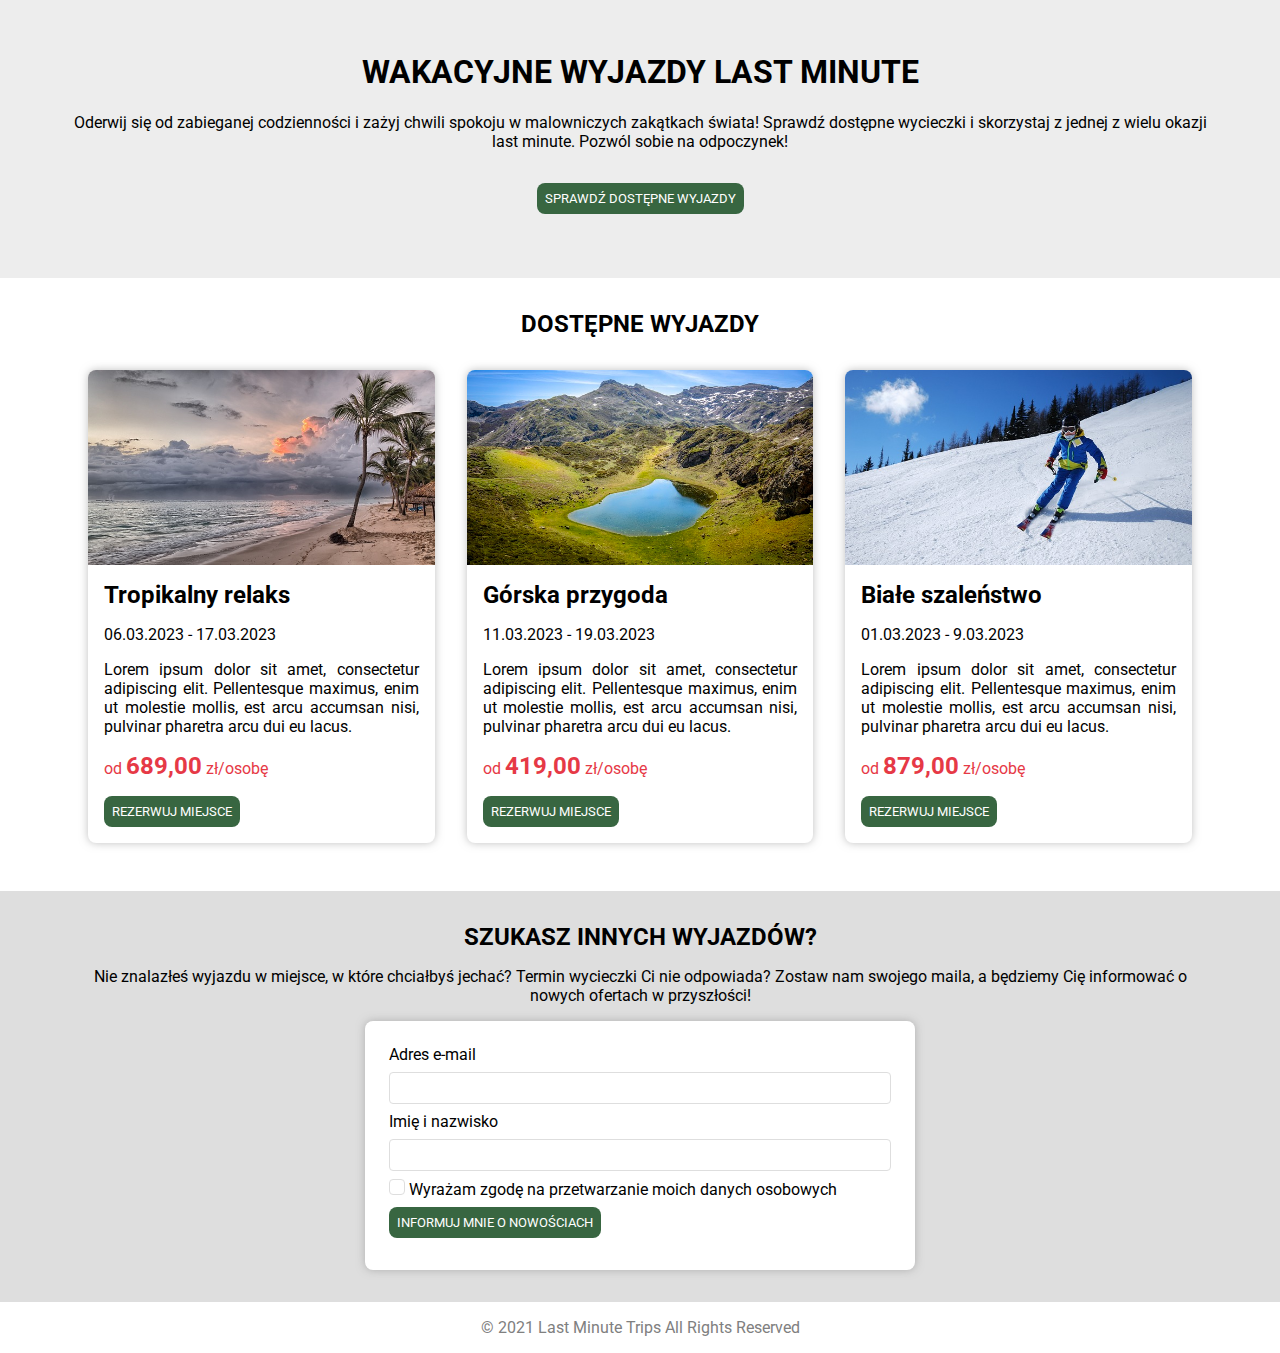
==== commit 800c702b: "Skończone" ====
--- a/index.html
+++ b/index.html
@@ -20,7 +20,7 @@
             Oderwij się od zabieganej codzienności i zażyj chwili spokoju w malowniczych zakątkach świata! 
             Sprawdź dostępne wycieczki i skorzystaj z jednej z wielu okazji last minute. Pozwól sobie na odpoczynek!
             <br>
-            <input type="button" value="SPRAWDŹ DOSTĘPNE WYJAZDY">
+            <button>SPRAWDŹ DOSTĘPNE WYJAZDY</button>
         </div>
     </header>
     <div class="wyjazdy">
@@ -44,7 +44,7 @@
                             <p class="cena">
                                 od <span>689,00</span> zł/osobę
                             </p>
-                            <input type="button" value="REZERWUJ MIEJSCE">
+                            <button>REZERWUJ MIEJSCE</button>
                         </div>
                     </div>
                 </div>
@@ -65,7 +65,7 @@
                             <p class="cena">
                                 od <span>419,00</span> zł/osobę
                             </p>
-                            <input type="button" value="REZERWUJ MIEJSCE">
+                            <button>REZERWUJ MIEJSCE</button>
                         </div>
                     </div>
                 </div>
@@ -86,7 +86,7 @@
                             <p class="cena">
                                 od <span>879,00</span> zł/osobę
                             </p>
-                            <input type="button" value="REZERWUJ MIEJSCE">
+                            <button>REZERWUJ MIEJSCE</button>
                         </div>
                     </div>
                 </div>
@@ -113,7 +113,7 @@
                         Wyrażam zgodę na przetwarzanie moich danych osobowych
                     </label>
                     <br>
-                    <input type="button" value="INFORMUJ MNIE O NOWOŚCIACH">
+                    <button>INFORMUJ MNIE O NOWOŚCIACH</button>
                 </form>
             </div>
         </div>
--- a/style.css
+++ b/style.css
@@ -26,7 +26,7 @@
     padding: 32px 0px;
 }
 
-header input {
+header button {
     margin: 32px 0px;
     background-color: #386641;
     color: white;
@@ -108,6 +108,7 @@
 
 .karta h3 {
     font-size: 1.5em;
+    margin: auto;
 }
 
 .karta input {
@@ -127,9 +128,10 @@
 
 .mail-list h2, .mail-list p {
     text-align: center;
-}
-
-form input {
+    margin: auto auto 16px auto;
+}
+
+form input, form button {
     margin: 8px auto;
 }
 
@@ -147,19 +149,40 @@
     border: solid 1px grey;
 }
 
-input[type="button"] {
+button {
     background-color: #386641;
+    position: relative;
     border: none;
     border-radius: 8px;
     color: white;
     padding: 8px;
+    overflow: hidden;
+    /* user-select: all; */
+}
+
+button::before {
+    content: "";
+    position: absolute;
+        top: 0;
+        left: -25%;
+    background-color: rgba(255, 255, 255, 0.1);
+    height: 100%;
+    width: 150%;
+    transform: scaleX(0) skewX(45deg);
+    transition: transform .5s ease;
+    will-change: tranform;
+    /* pointer-events: none; */
+}
+
+button:hover::before {
+    transform: scaleX(1) skewX(45deg);
 }
 
 header input {
     margin: 32px;
 }
 
-input[type="button"]:hover {
+button:hover {
     cursor: pointer;
 }
 
@@ -170,15 +193,31 @@
     user-select: none;
 }
 
-input[type="button"]::before {
+/* header button::before, form button::before {
     content: "";
     display: block;
-    background-color: rgba(255, 255, 255, 0.4);
-    height: 400%;
-    width: 400%;
-}
-
-@media screen and (max-width: 650px) {
+    position: absolute;
+        top: -35px;
+        left: -90px;
+    background-color: rgba(255, 255, 255, 0.1);
+    height: 100px;
+    width: 400px;
+    transform: skewX(30deg) scaleX(0);
+}
+
+.karta button::before {
+    content: "";
+    display: block;
+    position: absolute;
+        top: -35px;
+        left: -85px;
+    background-color: rgba(255, 255, 255, 0.1);
+    height: 100px;
+    width: 300px;
+    transform: skewX(30deg) scaleX(0);
+} */
+
+@media screen and (max-width: 750px) {
     .column {
         width: 100%;
     }
@@ -186,4 +225,13 @@
     .wrapper {
         padding: 16px;
     }
-}+}
+/* 
+@keyframes button-animation {
+    0% {
+        transform: skewX(30deg) scaleX(0);
+    }
+    100% {
+        transform: skewX(30deg) scaleX(1);
+    }
+} */